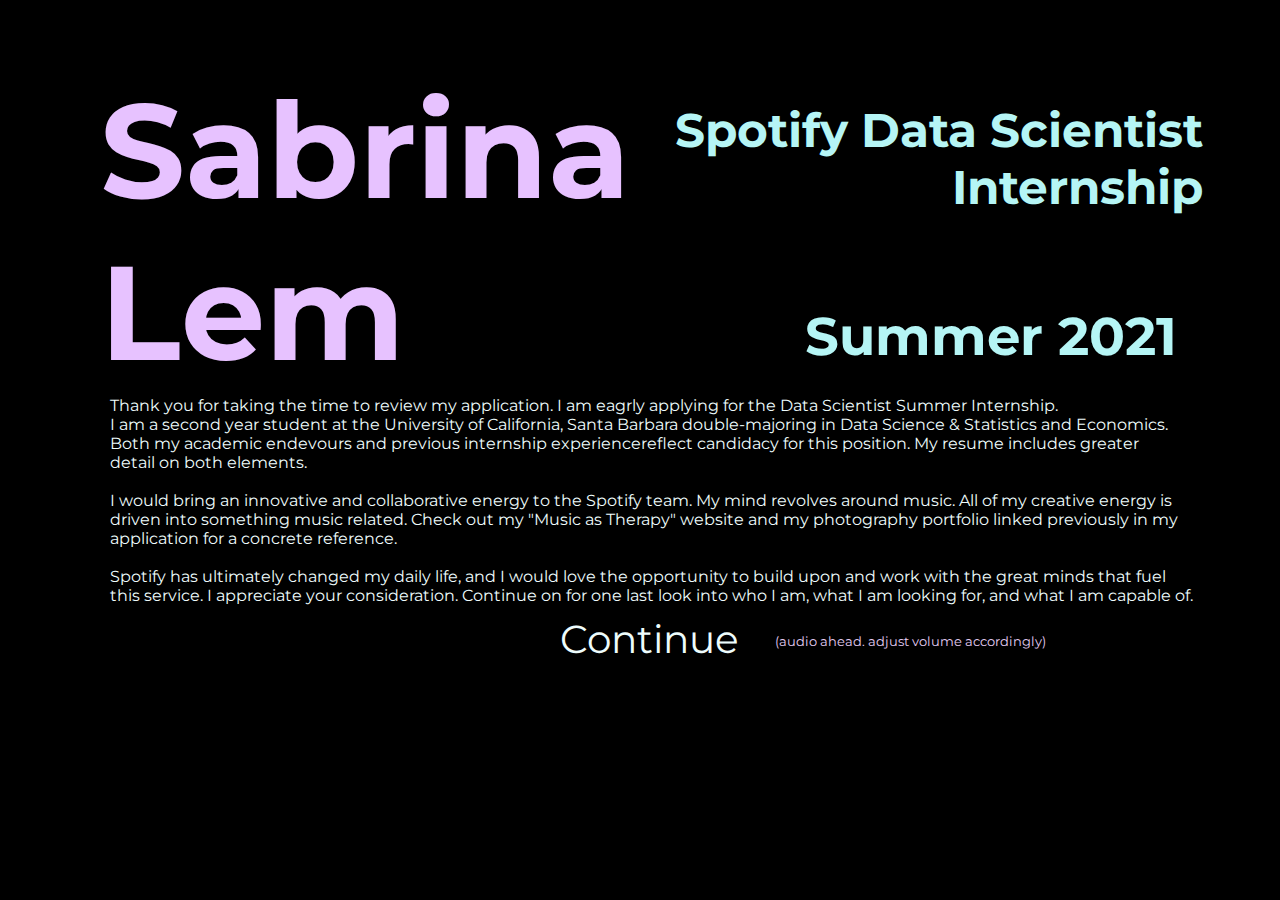
==== index.html @ 4a455d13 "Rename intro.html to index.html" ====
<!DOCTYPE html>

<html>
    <link href='https://fonts.googleapis.com/css?family=Montserrat' rel='stylesheet'>

    <head>
       <link rel="stylesheet" href="cover.css">
    </head>
    <style>
    .name{
           font-size: 100pt;
           position: absolute;
           top: -20px; left:100px}
       a:link, a:visited{
            color:rgb(238, 252, 252); 
            font-size:29pt; 
            font-family: 'Montserrat';
            text-decoration: none;
            position: absolute; 
            top:220px; left:450px}
        a:hover{color:rgb(181, 245, 245)}
        p.audio{
            color:hsl(276, 63%, 88%); 
            font-size:10pt; 
            font-family: 'Montserrat';
            position: absolute;
            top:620px; left: 775px;}
        h3.tag{
            font-size: 35pt;
            position: absolute;
            text-align: right;
            left:675px; top: 55px}
        h3.tag2{
            font-size: 40pt;
            position: absolute;
            text-align: right;
            left:805px; top: 250px} 
        p.intro{
            color:rgb(238, 252, 252); 
            font-size:12pt; 
            font-family: 'Montserrat';
            position: absolute;
            top:380px; left: 110px;}
        

    </style>

    <header>
        <h1 class="name">Sabrina<br> Lem</h1>
        <h3 class="tag">Spotify Data Scientist<br> Internship</h3>
        <h3 class="tag2">Summer 2021</h3>
    </header> 

    <body>
        <p class="intro"> Thank you for taking the time to review my application. I am eagrly applying for the Data Scientist Summer Internship.
            <br>I am a second year student at the University of California, Santa Barbara double-majoring in Data Science & Statistics and Economics.
            <br>Both my academic endevours and previous internship experiencereflect candidacy for this position. My resume includes greater<br> detail on both elements.<br>
            <br>I would bring an innovative and collaborative energy to the Spotify team. My mind revolves around music. All of my creative energy is<br> driven into something
            music related. Check out my "Music as Therapy" website and my photography portfolio linked previously in my <br> application for a concrete reference.<br>
            <br>Spotify has ultimately changed my daily life, and I would love the opportunity to build upon and work with the great minds that fuel<br>this service. 
            I appreciate your consideration. Continue on for one last look into who I am, what I am looking for, and what I am capable of.<br>
        <a href="page.html">Continue</a>
        <p class="audio">(audio ahead. adjust volume accordingly)</p>
    </body>

</html>
---- cover.css ----
body{
    background-color: black;}
h1 {
    color:hsl(276, 100%, 88%); 
    font-family: 'Montserrat';
    position: absolute;}
h2{
    color:rgb(181, 245, 245); 
    font-family: 'Montserrat';
    position: absolute;}
h3{
        color:rgb(181, 245, 245); 
        font-family: 'Montserrat';
        position: absolute;}
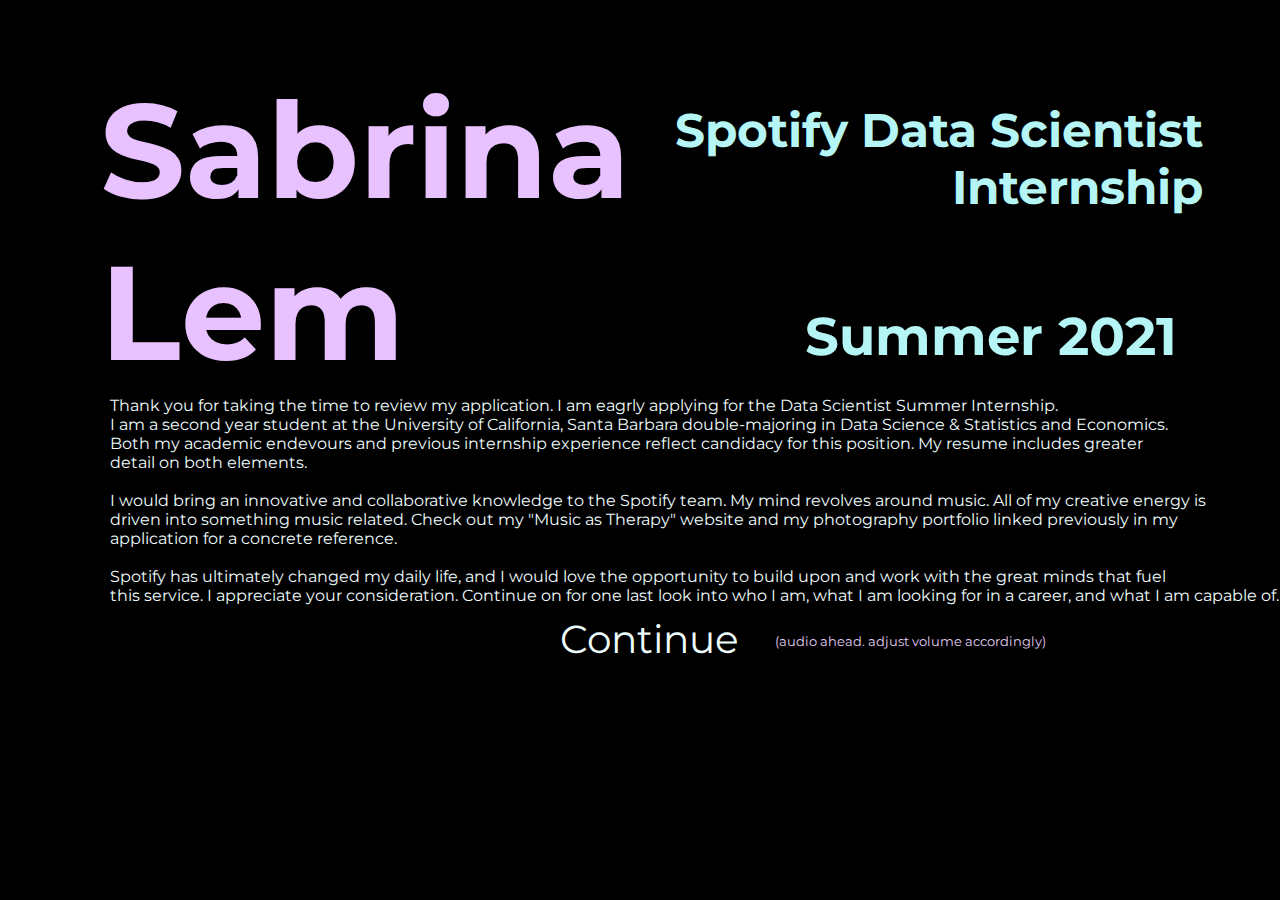
==== commit 35d43c42: "Update index.html" ====
--- a/index.html
+++ b/index.html
@@ -54,11 +54,11 @@
     <body>
         <p class="intro"> Thank you for taking the time to review my application. I am eagrly applying for the Data Scientist Summer Internship.
             <br>I am a second year student at the University of California, Santa Barbara double-majoring in Data Science & Statistics and Economics.
-            <br>Both my academic endevours and previous internship experiencereflect candidacy for this position. My resume includes greater<br> detail on both elements.<br>
-            <br>I would bring an innovative and collaborative energy to the Spotify team. My mind revolves around music. All of my creative energy is<br> driven into something
+            <br>Both my academic endevours and previous internship experience reflect candidacy for this position. My resume includes greater<br> detail on both elements.<br>
+            <br>I would bring an innovative and collaborative knowledge to the Spotify team. My mind revolves around music. All of my creative energy is<br> driven into something
             music related. Check out my "Music as Therapy" website and my photography portfolio linked previously in my <br> application for a concrete reference.<br>
             <br>Spotify has ultimately changed my daily life, and I would love the opportunity to build upon and work with the great minds that fuel<br>this service. 
-            I appreciate your consideration. Continue on for one last look into who I am, what I am looking for, and what I am capable of.<br>
+            I appreciate your consideration. Continue on for one last look into who I am, what I am looking for in a career, and what I am capable of.<br>
         <a href="page.html">Continue</a>
         <p class="audio">(audio ahead. adjust volume accordingly)</p>
     </body>
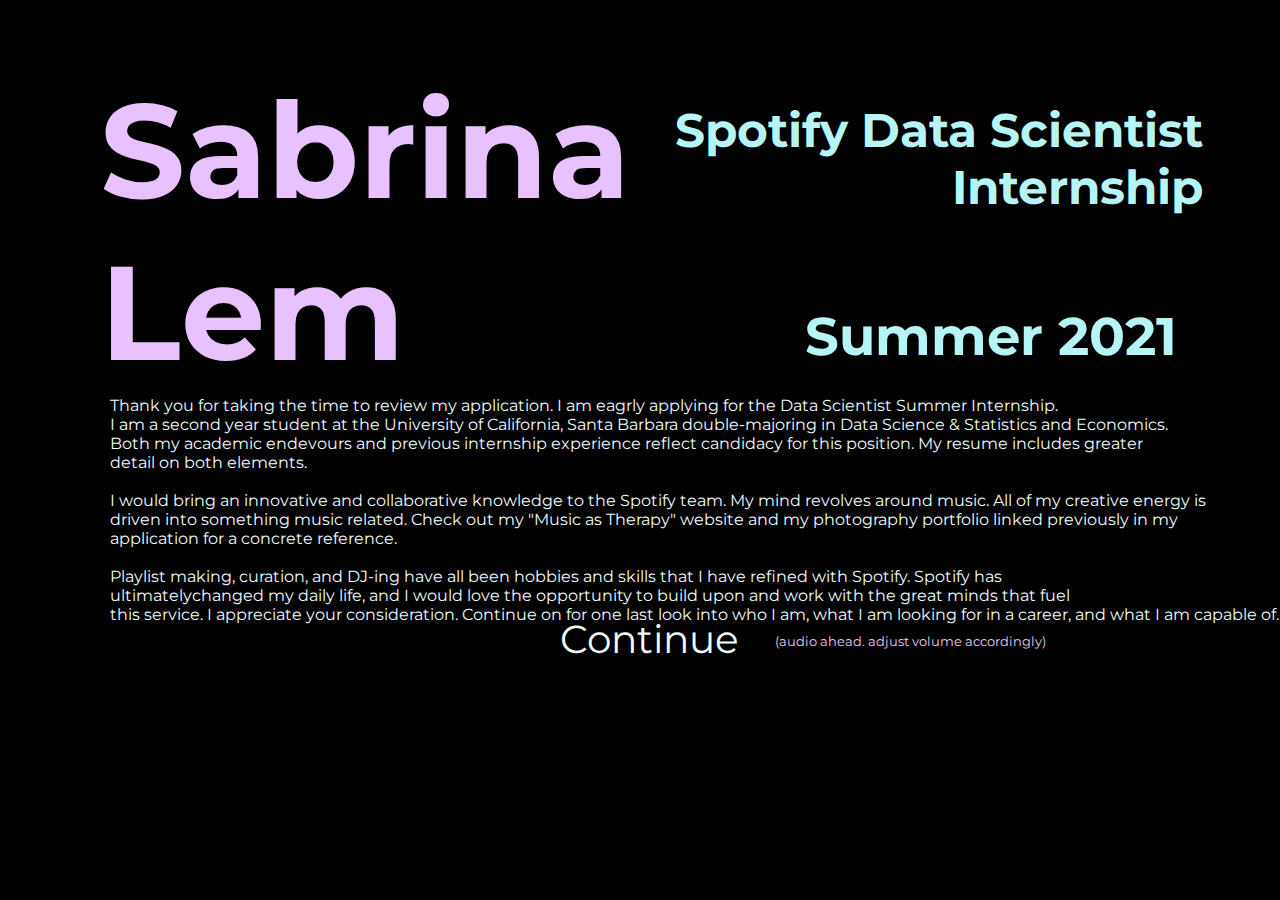
==== commit 1098f4e2: "Update index.html" ====
--- a/index.html
+++ b/index.html
@@ -57,7 +57,7 @@
             <br>Both my academic endevours and previous internship experience reflect candidacy for this position. My resume includes greater<br> detail on both elements.<br>
             <br>I would bring an innovative and collaborative knowledge to the Spotify team. My mind revolves around music. All of my creative energy is<br> driven into something
             music related. Check out my "Music as Therapy" website and my photography portfolio linked previously in my <br> application for a concrete reference.<br>
-            <br>Spotify has ultimately changed my daily life, and I would love the opportunity to build upon and work with the great minds that fuel<br>this service. 
+            <br>Playlist making, curation, and DJ-ing have all been hobbies and skills that I have refined with Spotify. Spotify has<br> ultimatelychanged my daily life, and I would love the opportunity to build upon and work with the great minds that fuel<br>this service. 
             I appreciate your consideration. Continue on for one last look into who I am, what I am looking for in a career, and what I am capable of.<br>
         <a href="page.html">Continue</a>
         <p class="audio">(audio ahead. adjust volume accordingly)</p>
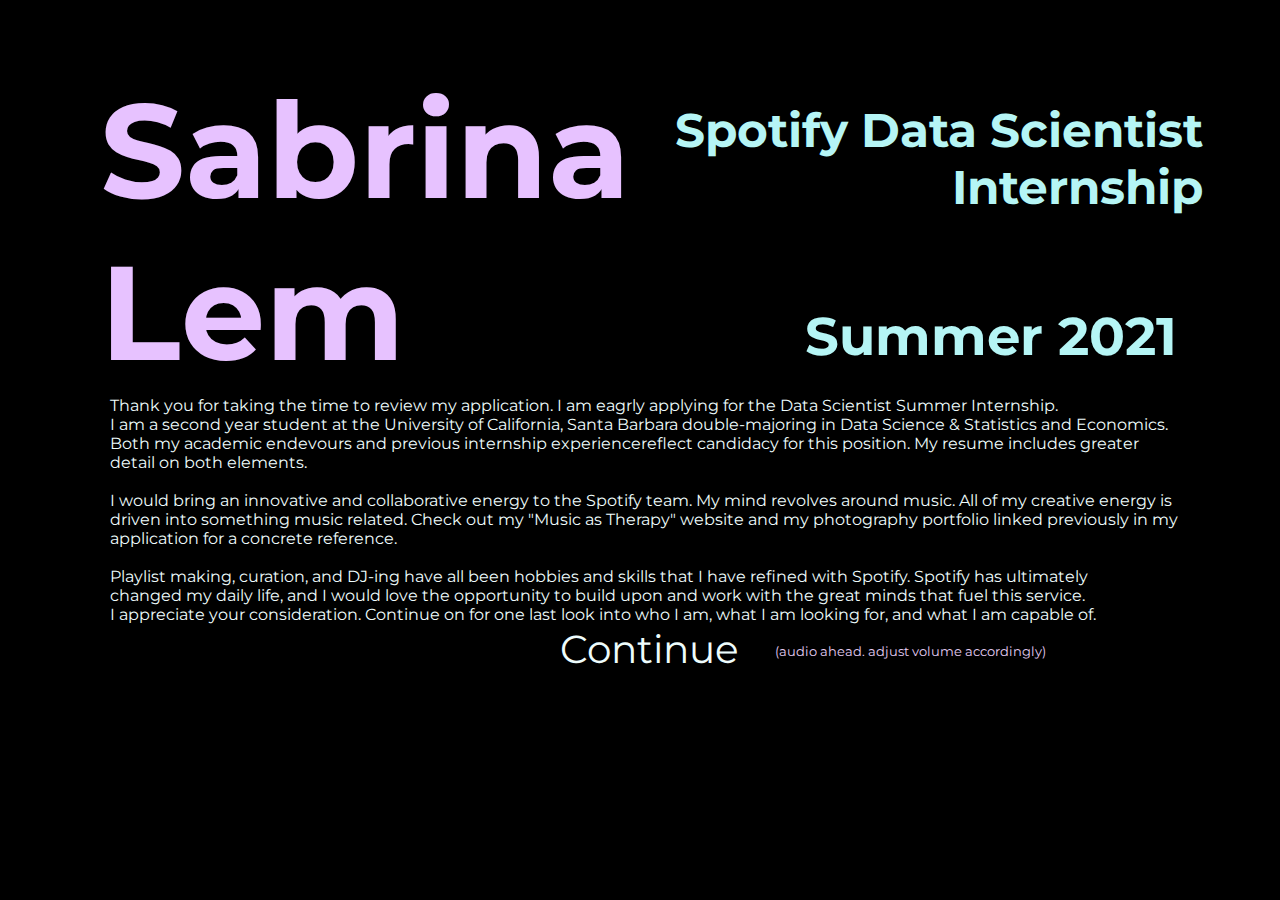
==== commit 205017d8: "Add files via upload" ====
--- a/index.html
+++ b/index.html
@@ -17,14 +17,14 @@
             font-family: 'Montserrat';
             text-decoration: none;
             position: absolute; 
-            top:220px; left:450px}
+            top:230px; left:450px}
         a:hover{color:rgb(181, 245, 245)}
         p.audio{
             color:hsl(276, 63%, 88%); 
             font-size:10pt; 
             font-family: 'Montserrat';
             position: absolute;
-            top:620px; left: 775px;}
+            top:630px; left: 775px;}
         h3.tag{
             font-size: 35pt;
             position: absolute;
@@ -54,13 +54,14 @@
     <body>
         <p class="intro"> Thank you for taking the time to review my application. I am eagrly applying for the Data Scientist Summer Internship.
             <br>I am a second year student at the University of California, Santa Barbara double-majoring in Data Science & Statistics and Economics.
-            <br>Both my academic endevours and previous internship experience reflect candidacy for this position. My resume includes greater<br> detail on both elements.<br>
-            <br>I would bring an innovative and collaborative knowledge to the Spotify team. My mind revolves around music. All of my creative energy is<br> driven into something
+            <br>Both my academic endevours and previous internship experiencereflect candidacy for this position. My resume includes greater<br> detail on both elements.<br>
+            <br>I would bring an innovative and collaborative energy to the Spotify team. My mind revolves around music. All of my creative energy is<br> driven into something
             music related. Check out my "Music as Therapy" website and my photography portfolio linked previously in my <br> application for a concrete reference.<br>
-            <br>Playlist making, curation, and DJ-ing have all been hobbies and skills that I have refined with Spotify. Spotify has<br> ultimatelychanged my daily life, and I would love the opportunity to build upon and work with the great minds that fuel<br>this service. 
-            I appreciate your consideration. Continue on for one last look into who I am, what I am looking for in a career, and what I am capable of.<br>
+            <br>Playlist making, curation, and DJ-ing have all been hobbies and skills that I have refined with Spotify. Spotify has ultimately <br>changed my daily life, 
+            and I would love the opportunity to build upon and work with the great minds that fuel this service. <br>
+            I appreciate your consideration. Continue on for one last look into who I am, what I am looking for, and what I am capable of.<br>
         <a href="page.html">Continue</a>
         <p class="audio">(audio ahead. adjust volume accordingly)</p>
     </body>
 
-</html>
+</html>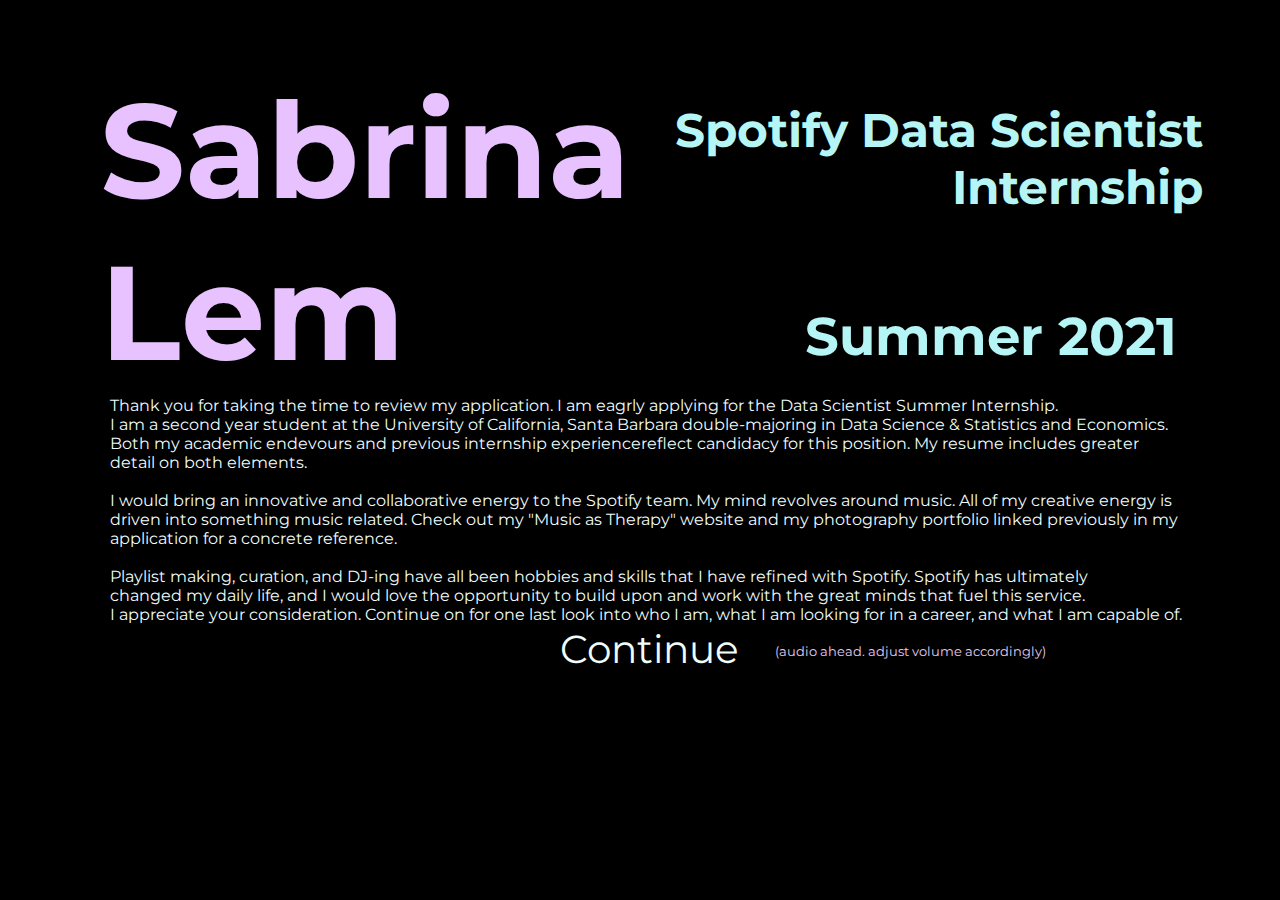
==== commit b62da3c1: "Update index.html" ====
--- a/index.html
+++ b/index.html
@@ -59,9 +59,9 @@
             music related. Check out my "Music as Therapy" website and my photography portfolio linked previously in my <br> application for a concrete reference.<br>
             <br>Playlist making, curation, and DJ-ing have all been hobbies and skills that I have refined with Spotify. Spotify has ultimately <br>changed my daily life, 
             and I would love the opportunity to build upon and work with the great minds that fuel this service. <br>
-            I appreciate your consideration. Continue on for one last look into who I am, what I am looking for, and what I am capable of.<br>
+            I appreciate your consideration. Continue on for one last look into who I am, what I am looking for in a career, and what I am capable of.<br>
         <a href="page.html">Continue</a>
         <p class="audio">(audio ahead. adjust volume accordingly)</p>
     </body>
 
-</html>+</html>
